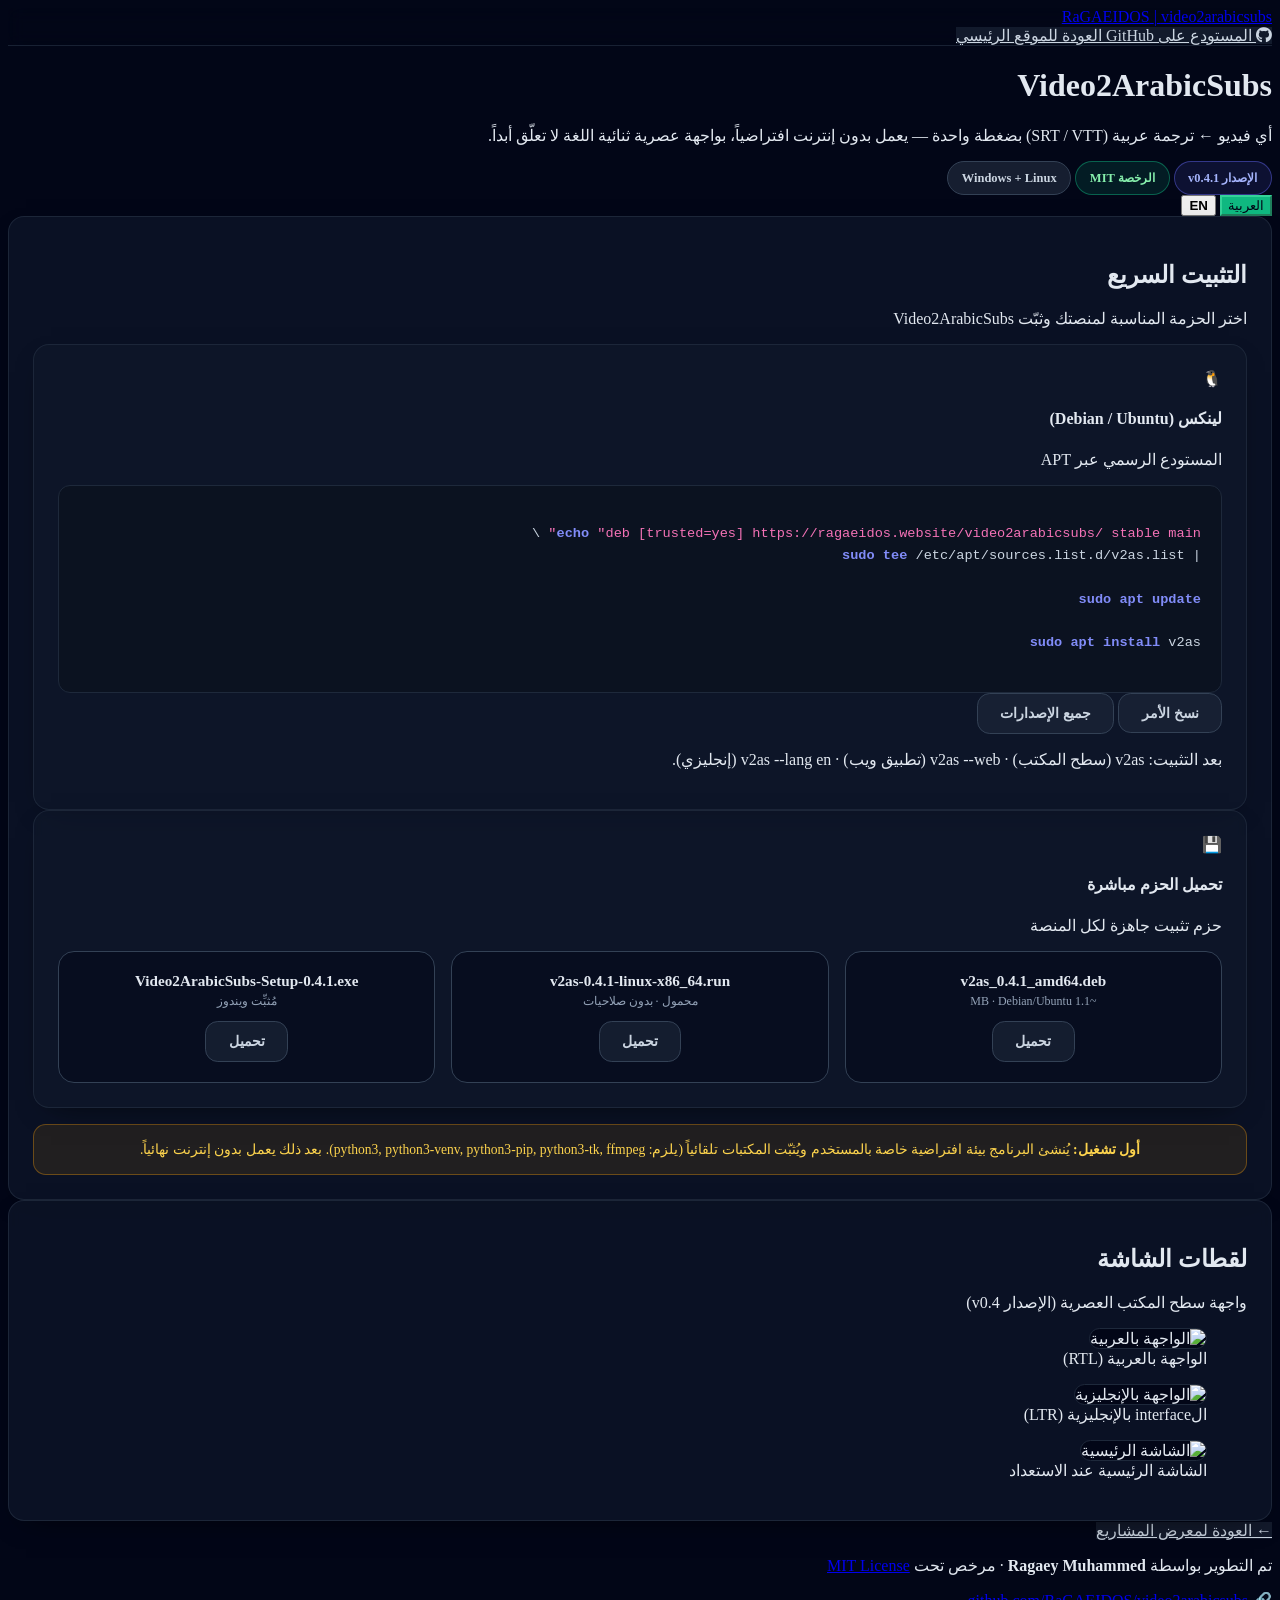
==== video2arabicsubs/index.html @ b61879cd "Add video2arabicsubs project page - Add portfolio/video2arabicsubs/index.html (landing page for Vide" ====
<!DOCTYPE html>
<html lang="ar" dir="rtl" class="dark scroll-smooth" data-theme="terminal">

<head>
    <meta charset="UTF-8">
    <meta name="viewport" content="width=device-width, initial-scale=1" />
    <meta name="theme-color" content="#0a0e14">
    <meta name="description" content="تحويل أي فيديو إلى ترجمة عربية (SRT / VTT) بضغطة واحدة — يعمل بدون إنترنت افتراضياً.">
    <title>Video2ArabicSubs | ragaeidos.website</title>

    <script src="https://cdn.tailwindcss.com"></script>
    <link rel="preconnect" href="https://fonts.googleapis.com" />
    <link rel="preconnect" href="https://fonts.gstatic.com" crossorigin />
    <link href="https://fonts.googleapis.com/css2?family=Cairo:wght@400;600;700;800&display=swap" rel="stylesheet" />
    <link rel="stylesheet" href="https://cdnjs.cloudflare.com/ajax/libs/font-awesome/6.5.1/css/all.min.css" />

    <script>
        tailwind.config = {
            darkMode: 'class',
            theme: {
                extend: {
                    fontFamily: {
                        sans: ['Cairo', 'Noto Sans Arabic', 'system-ui', 'sans-serif'],
                        mono: ['ui-monospace', 'SFMono-Regular', 'Menlo', 'Consolas', 'monospace'],
                    },
                    colors: {
                        slate: { 950: '#020617', 900: '#0f172a', 800: '#1e293b', 700: '#334155' },
                        indigo: { 500: '#6366f1', 600: '#4f46e5' },
                        emerald: { 500: '#10b981' },
                    },
                },
            },
        };
    </script>
    <style>
        :root { --accent: #6366f1; --accent-2: #10b981; }
        html { scroll-behavior: smooth; }
        body { font-feature-settings: "kern"; background: #020617; color: #e2e8f0; }
        ::selection { background: rgba(99, 102, 241, .35); }
        .badge {
            display: inline-flex; align-items: center; gap: .4rem;
            height: 2rem; border-radius: 999px; border: 1px solid;
            padding: 0 .85rem; font-size: .78rem; font-weight: 800; transition: all .2s;
        }
        .badge:hover { transform: translateY(-1px); filter: brightness(1.1); }
        .badge-v { background: rgba(99, 102, 241, .12); color: #a5b4fc; border-color: rgba(99, 102, 241, .45); }
        .badge-lic { background: rgba(16, 185, 129, .12); color: #86efac; border-color: rgba(16, 185, 129, .45); }
        .badge-plat { background: rgba(30, 41, 59, .7); color: #cbd5e1; border-color: #334155; }
        .badge-lang-en { background: #334155; color: #e2e8f0; border-color: #475569; }
        .badge-lang-ar { background: #10b981; color: #020617; border-color: #34d399; }
        .card {
            background: rgba(15, 23, 42, .72); border: 1px solid rgba(30, 41, 59, .9);
            border-radius: 1rem; padding: 1.5rem; box-shadow: 0 10px 30px -18px rgba(0, 0, 0, .9);
            backdrop-filter: blur(6px); transition: transform .25s, box-shadow .25s, border-color .25s;
        }
        .card:hover { border-color: rgba(99, 102, 241, .35); }
        .cmd {
            background: #0b1220; border: 1px solid #1e293b; border-radius: .75rem;
            padding: 1rem 1.25rem; font-family: ui-monospace, SFMono-Regular, Menlo, Consolas, monospace;
            font-size: .85rem; line-height: 1.6; color: #cbd5e1; overflow-x: auto; white-space: pre-wrap; word-break: break-all;
        }
        .cmd .hl-key { color: #818cf8; font-weight: 700; }
        .cmd .hl-str { color: #f472b6; }
        .cmd .hl-comment { color: #64748b; font-style: italic; }
        .btn {
            display: inline-flex; align-items: center; justify-content: center; gap: .5rem;
            border-radius: .8rem; padding: .7rem 1.4rem; font-size: .9rem; font-weight: 800;
            border: 1px solid transparent; cursor: pointer; transition: all .18s; text-decoration: none; white-space: nowrap;
        }
        .btn:disabled { opacity: .5; cursor: not-allowed; }
        .btn-primary { background: linear-gradient(135deg, var(--accent), var(--accent-2)); color: #fff; box-shadow: 0 10px 24px -12px rgba(99, 102, 241, .7); }
        .btn-primary:hover { filter: brightness(1.12); transform: translateY(-1px); }
        .btn-ghost { background: rgba(30, 41, 59, .6); border-color: #334155; color: #cbd5e1; }
        .btn-ghost:hover { background: #334155; border-color: #475569; }
        .download-grid { display: grid; grid-template-columns: repeat(auto-fit, minmax(200px, 1fr)); gap: 1rem; }
        .download-item { border: 1px solid #334155; border-radius: 1rem; padding: 1.25rem; background: rgba(2, 6, 23, .5); text-align: center; transition: all .2s; }
        .download-item:hover { border-color: var(--accent); background: rgba(99, 102, 241, .08); }
        .download-item .name { font-weight: 800; font-size: .95rem; margin-bottom: .25rem; display: block; }
        .download-item .size { font-size: .75rem; color: #94a3b8; display: block; margin-bottom: .75rem; }
        .notice { background: rgba(245, 158, 11, .1); border: 1px solid rgba(245, 158, 11, .35); border-radius: .8rem; padding: 1rem 1.25rem; color: #fcd34d; font-size: .85rem; text-align: center; margin-top: 1rem; }
        .screenshot { border-radius: .9rem; border: 1px solid #1e293b; background: #020617; }
        header { border-bottom: 1px solid rgba(30, 41, 59, .8); background: #020617/80; backdrop-filter: blur(8px); position: sticky; top: 0; z-index: 40; }
        .lang-toggle { font-weight: 800; }
        @media (max-width: 640px) { .hero { padding-top: 2rem; padding-bottom: 2rem; } }
    </style>
</head>

<body class="min-h-screen antialiased">

    <header>
        <div class="mx-auto max-w-6xl px-4 py-3 flex items-center justify-between">
            <div class="flex items-center gap-2.5">
                <a href="/" class="flex items-center gap-1.5">
                    <span class="font-mono font-bold text-sm">RaGAEIDOS</span>
                    <span class="font-mono text-xs text-gray-500 mx-1">|</span>
                    <span class="font-mono text-xs text-cyan-400">video2arabicsubs</span>
                </a>
            </div>
            <div class="flex items-center gap-3">
                <a href="https://github.com/RaGAEIDOS/video2arabicsubs" target="_blank" class="btn-ghost text-xs px-3 py-1.5">
                    <i class="fa-brands fa-github mr-1.5"></i> المستودع على GitHub
                </a>
                <a href="/" class="btn-ghost text-xs px-3 py-1.5">العودة للموقع الرئيسي</a>
            </div>
        </div>
    </header>

    <main class="max-w-4xl mx-auto px-4 sm:px-6 lg:px-8 py-12 flex-grow">
        <div class="text-center mb-16">
            <div class="center-logo mx-auto mb-4">
                <i class="fa-shield-halved text-4xl text-cyan-400"></i>
            </div>
            <h1 class="text-4xl sm:text-5xl font-black text-white mb-4">Video2ArabicSubs</h1>
            <p class="text-lg text-gray-400 max-w-2xl mx-auto">
                أي فيديو ← ترجمة عربية (SRT / VTT) بضغطة واحدة — يعمل بدون إنترنت افتراضياً، بواجهة عصرية ثنائية اللغة لا تعلّق أبداً.
            </p>
            <div class="flex flex-wrap justify-center gap-2 mt-8">
                <span class="badge badge-v">الإصدار v0.4.1</span>
                <span class="badge badge-lic">الرخصة MIT</span>
                <span class="badge badge-plat">Windows + Linux</span>
            </div>
            <div class="mt-10">
                <button id="btnLangAr" class="badge-lang-ar px-3 py-1.5 text-xs">العربية</button>
                <button id="btnLangEn" class="lang-toggle px-3 py-1.5 text-xs text-slate-300 hover:bg-slate-800 transition">EN</button>
            </div>
        </div>

        <section class="card mb-12">
            <h2 class="text-xl font-bold text-white mb-6">التثبيت السريع</h2>
            <p class="text-sm text-slate-400 mb-4">اختر الحزمة المناسبة لمنصتك وثبّت Video2ArabicSubs</p>

            <div class="grid gap-6 lg:grid-cols-2">
                <div class="card">
                    <div class="flex items-center gap-2 mb-4">
                        <span class="text-2xl">🐧</span>
                        <h4 class="font-extrabold text-white">لينكس (Debian / Ubuntu)</h4>
                    </div>
                    <p class="text-sm text-slate-400 mb-4">المستودع الرسمي عبر APT</p>
                    <div class="cmd mb-4">
<span class="hl-key">echo</span> <span class="hl-str">"deb [trusted=yes] https://ragaeidos.website/video2arabicsubs/ stable main"</span> \
| <span class="hl-key">sudo</span> <span class="hl-key">tee</span> /etc/apt/sources.list.d/v2as.list<br>
<span class="hl-key">sudo</span> <span class="hl-key">apt</span> <span class="hl-key">update</span><br>
<span class="hl-key">sudo</span> <span class="hl-key">apt</span> <span class="hl-key">install</span> v2as
                    </div>
                    <div class="flex gap-2">
                        <button class="btn btn-ghost flex-1" id="btnCopyApt">نسخ الأمر</button>
                        <a href="https://github.com/RaGAEIDOS/video2arabicsubs/releases" target="_blank" class="btn btn-ghost flex-1">جميع الإصدارات</a>
                    </div>
                    <p class="mt-3 text-[12px] text-slate-500">
                        بعد التثبيت: <span class="text-white">v2as</span> (سطح المكتب) · <span class="text-white">v2as --web</span> (تطبيق ويب) · <span class="text-white">v2as --lang en</span> (إنجليزي).
                    </p>
                </div>

                <div class="card">
                    <div class="flex items-center gap-2 mb-4">
                        <span class="text-2xl">💾</span>
                        <h4 class="font-extrabold text-white">تحميل الحزم مباشرة</h4>
                    </div>
                    <p class="text-sm text-slate-400 mb-4">حزم تثبيت جاهزة لكل المنصة</p>
                    <div class="download-grid">
                        <div class="download-item">
                            <span class="name">v2as_0.4.1_amd64.deb</span>
                            <span class="size">~1.1 MB · Debian/Ubuntu</span>
                            <a href="https://github.com/RaGAEIDOS/video2arabicsubs/releases" target="_blank" class="btn btn-ghost w-full mt-auto">تحميل</a>
                        </div>
                        <div class="download-item">
                            <span class="name">v2as-0.4.1-linux-x86_64.run</span>
                            <span class="size">محمول · بدون صلاحيات</span>
                            <a href="https://github.com/RaGAEIDOS/video2arabicsubs/releases" target="_blank" class="btn btn-ghost w-full mt-auto">تحميل</a>
                        </div>
                        <div class="download-item">
                            <span class="name">Video2ArabicSubs-Setup-0.4.1.exe</span>
                            <span class="size">مُثبِّت ويندوز</span>
                            <a href="https://github.com/RaGAEIDOS/video2arabicsubs/releases" target="_blank" class="btn btn-ghost w-full mt-auto">تحميل</a>
                        </div>
                    </div>
                </div>
            </div>

            <div class="notice mt-8">
                <strong>أول تشغيل:</strong> يُنشئ البرنامج بيئة افتراضية خاصة بالمستخدم ويُثبّت المكتبات تلقائياً (يلزم: python3, python3-venv, python3-pip, python3-tk, ffmpeg). بعد ذلك يعمل بدون إنترنت نهائياً.
            </div>
        </section>

        <section class="card mb-12">
            <h2 class="text-xl font-bold text-white mb-6">لقطات الشاشة</h2>
            <p class="text-slate-400 text-sm mb-6">واجهة سطح المكتب العصرية (الإصدار v0.4)</p>
            <div class="grid gap-4 lg:grid-cols-3">
                <figure class="group">
                    <img src="https://raw.githubusercontent.com/RaGAEIDOS/video2arabicsubs/main/screenshots/desktop-ar.png" alt="الواجهة بالعربية" class="screenshot w-full h-48 object-cover group-hover:border-indigo-500/50 transition" />
                    <figcaption class="mt-2 text-sm text-slate-400">الواجهة بالعربية (RTL)</figcaption>
                </figure>
                <figure class="group">
                    <img src="https://raw.githubusercontent.com/RaGAEIDOS/video2arabicsubs/main/screenshots/desktop-en.png" alt="الواجهة بالإنجليزية" class="screenshot w-full h-48 object-cover group-hover:border-indigo-500/50 transition" />
                    <figcaption class="mt-2 text-sm text-slate-400">الinterface بالإنجليزية (LTR)</figcaption>
                </figure>
                <figure class="group">
                    <img src="https://raw.githubusercontent.com/RaGAEIDOS/video2arabicsubs/main/screenshots/desktop-idle.png" alt="الشاشة الرئيسية" class="screenshot w-full h-48 object-cover group-hover:border-indigo-500/50 transition" />
                    <figcaption class="mt-2 text-sm text-slate-400">الشاشة الرئيسية عند الاستعداد</figcaption>
                </figure>
            </div>
        </section>

        <div class="text-center mt-12">
            <a href="/" class="btn-ghost text-sm px-4 py-2">← العودة لمعرض المشاريع</a>
        </div>
    </main>

    <footer class="border-t border-slate-800/60 bg-slate-950/60 px-4 py-10 mx-auto max-w-6xl text-center">
        <p class="text-sm text-slate-500 mb-3">
            تم التطوير بواسطة <strong>Ragaey Muhammed</strong> ·
            مرخص تحت <a href="https://github.com/RaGAEIDOS/video2arabicsubs/blob/main/LICENSE" target="_blank" class="text-indigo-400 hover:underline">MIT License</a>
        </p>
        <p class="text-xs text-slate-600">
            🔗 <a href="https://github.com/RaGAEIDOS/video2arabicsubs" target="_blank" class="text-indigo-400 hover:underline">github.com/RaGAEIDOS/video2arabicsubs</a>
        </p>
    </footer>

    <script>
        const texts = {
            ar: {
                tagline: 'أي فيديو ← ترجمة عربية (SRT / VTT) بضغطة واحدة',
                installTitle: 'التثبيت السريع',
                installSub: 'اختر الحزمة المناسبة لمنصتك وثبّت Video2ArabicSubs',
                noticeStrong: 'أول تشغيل:',
                noticeText: 'يُنشئ البرنامج بيئة افتراضية خاصة بالمستخدم ويُثبّت المكتبات تلقائياً (يلزم: python3, python3-venv, python3-pip, python3-tk, ffmpeg). بعد ذلك يعمل بدون إنترنت نهائياً.',
            },
            en: {
                tagline: 'Any video → Arabic subtitles (SRT / VTT) in one click',
                installTitle: 'Quick install',
                installSub: 'Choose the package for your platform and install Video2ArabicSubs',
                noticeStrong: 'First run:',
                noticeText: 'The app creates a user-specific virtualenv and installs dependencies automatically (requires: python3, python3-venv, python3-pip, python3-tk, ffmpeg). After that it works fully offline.',
            },
        };

        let lang = localStorage.getItem('v2a_lang') || 'ar';
        const btnEn = document.getElementById('btnLangEn');
        const btnAr = document.getElementById('btnLangAr');

        function setLang(l) {
            lang = l;
            localStorage.setItem('v2a_lang', l);
            document.documentElement.lang = l;
            document.documentElement.dir = l === 'ar' ? 'rtl' : 'ltr';
            const T = texts[l];
            btnEn.className = l === 'en' ? 'badge-lang-ar px-3 py-1.5 text-xs' : 'lang-toggle px-3 py-1.5 text-xs text-slate-300 hover:bg-slate-800 transition';
            btnAr.className = l === 'ar' ? 'badge-lang-ar px-3 py-1.5 text-xs' : 'lang-toggle px-3 py-1.5 text-xs text-slate-300 hover:bg-slate-800 transition';
        }

        btnEn.addEventListener('click', () => setLang('en'));
        btnAr.addEventListener('click', () => setLang('ar'));
        setLang(lang);

        document.getElementById('btnCopyApt').addEventListener('click', async () => {
            const text = `echo "deb [trusted=yes] https://ragaeidos.website/video2arabicsubs/ stable main" | sudo tee /etc/apt/sources.list.d/v2as.list
sudo apt update
sudo apt install v2as`;
            try {
                await navigator.clipboard.writeText(text);
                const btn = document.getElementById('btnCopyApt');
                const old = btn.textContent;
                btn.textContent = lang === 'ar' ? 'تم النسخ!' : 'Copied!';
                btn.classList.add('btn-primary');
                setTimeout(() => { btn.textContent = old; btn.classList.remove('btn-primary'); }, 1800);
            } catch (err) { console.error(err); }
        });
    </script>
</body>

</html>
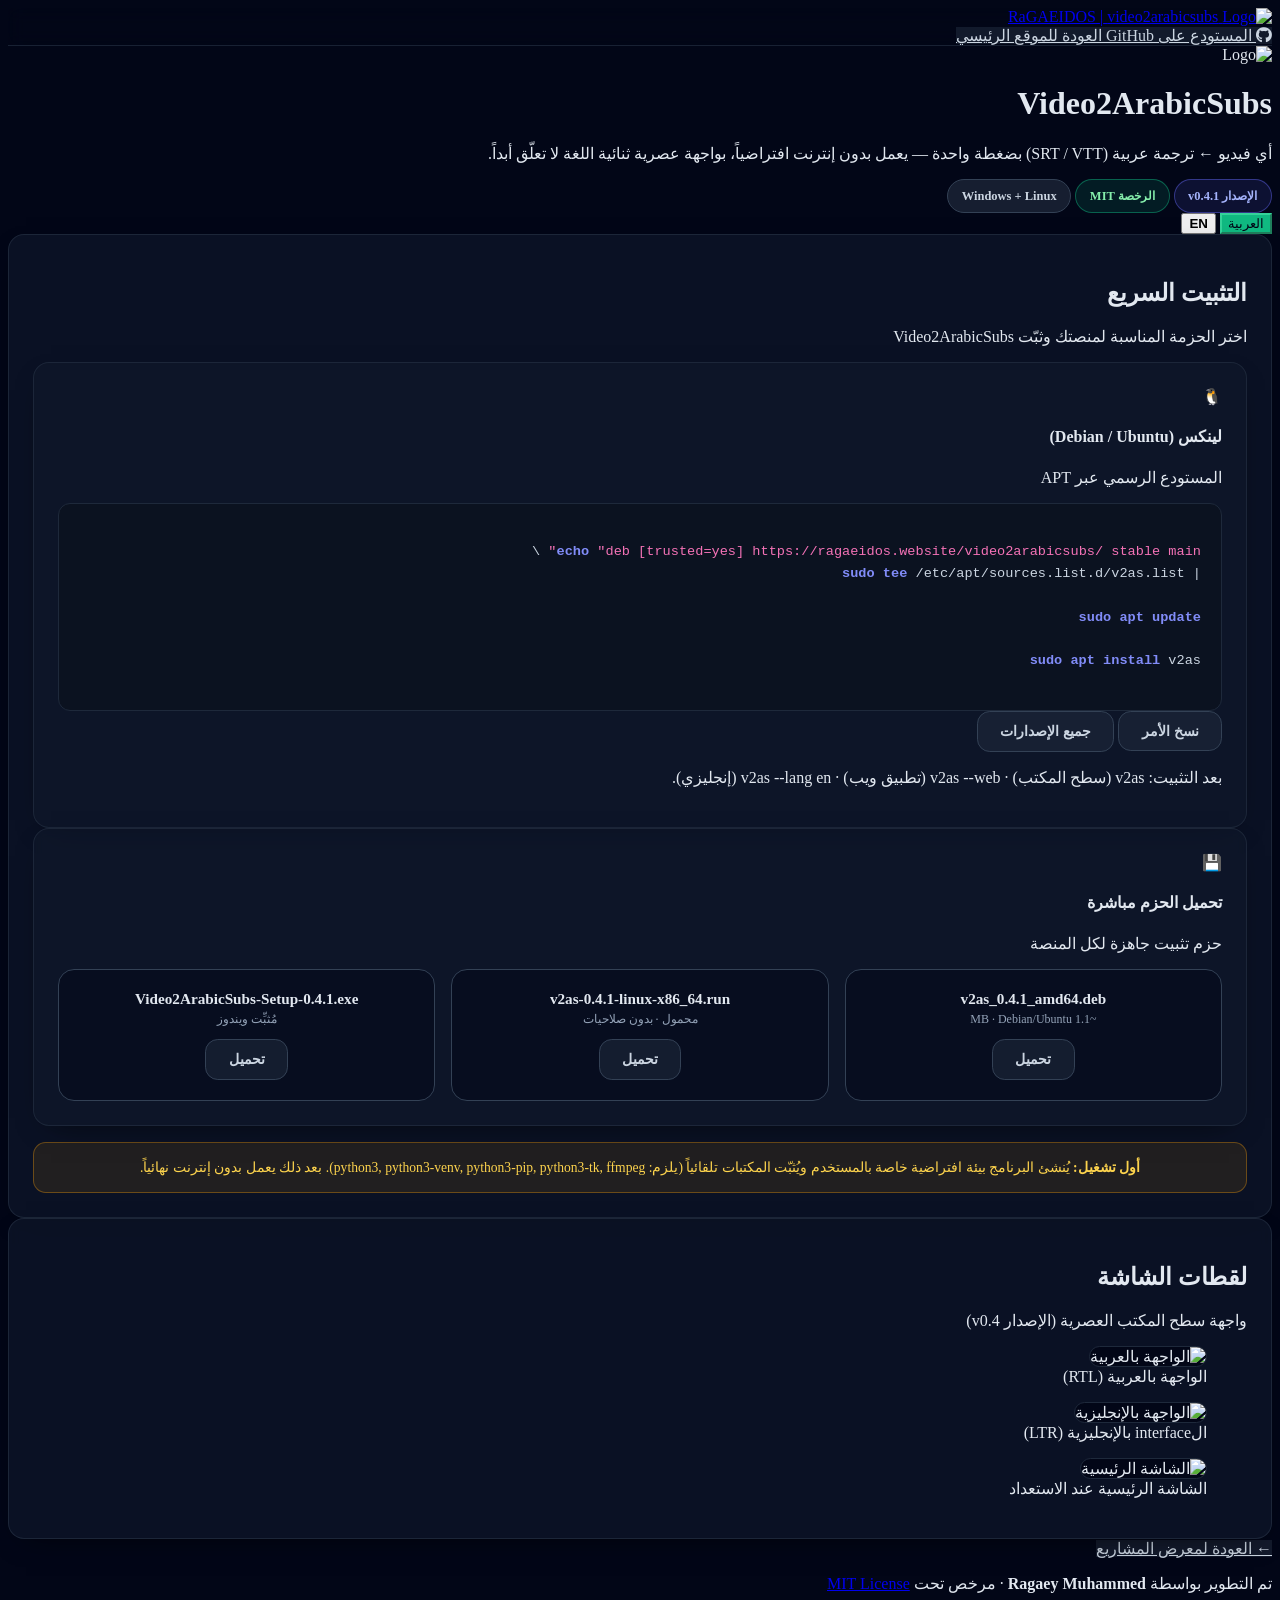
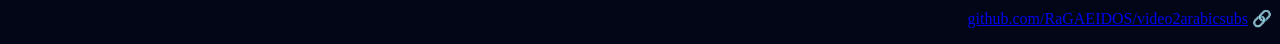
==== commit 7a066c4f: "Fix logo on video2arabicsubs page - Add logo image from GitHub raw in header and hero section" ====
--- a/video2arabicsubs/index.html
+++ b/video2arabicsubs/index.html
@@ -91,6 +91,7 @@
         <div class="mx-auto max-w-6xl px-4 py-3 flex items-center justify-between">
             <div class="flex items-center gap-2.5">
                 <a href="/" class="flex items-center gap-1.5">
+                    <img src="https://raw.githubusercontent.com/RaGAEIDOS/video2arabicsubs/main/img/first-logo-design.png" alt="Logo" class="h-8 w-8 rounded-lg shadow-lg shadow-indigo-500/30" />
                     <span class="font-mono font-bold text-sm">RaGAEIDOS</span>
                     <span class="font-mono text-xs text-gray-500 mx-1">|</span>
                     <span class="font-mono text-xs text-cyan-400">video2arabicsubs</span>
@@ -108,7 +109,7 @@
     <main class="max-w-4xl mx-auto px-4 sm:px-6 lg:px-8 py-12 flex-grow">
         <div class="text-center mb-16">
             <div class="center-logo mx-auto mb-4">
-                <i class="fa-shield-halved text-4xl text-cyan-400"></i>
+                <img src="https://raw.githubusercontent.com/RaGAEIDOS/video2arabicsubs/main/img/first-logo-design.png" alt="Logo" class="h-20 w-20 rounded-2xl shadow-2xl shadow-indigo-500/30" />
             </div>
             <h1 class="text-4xl sm:text-5xl font-black text-white mb-4">Video2ArabicSubs</h1>
             <p class="text-lg text-gray-400 max-w-2xl mx-auto">
